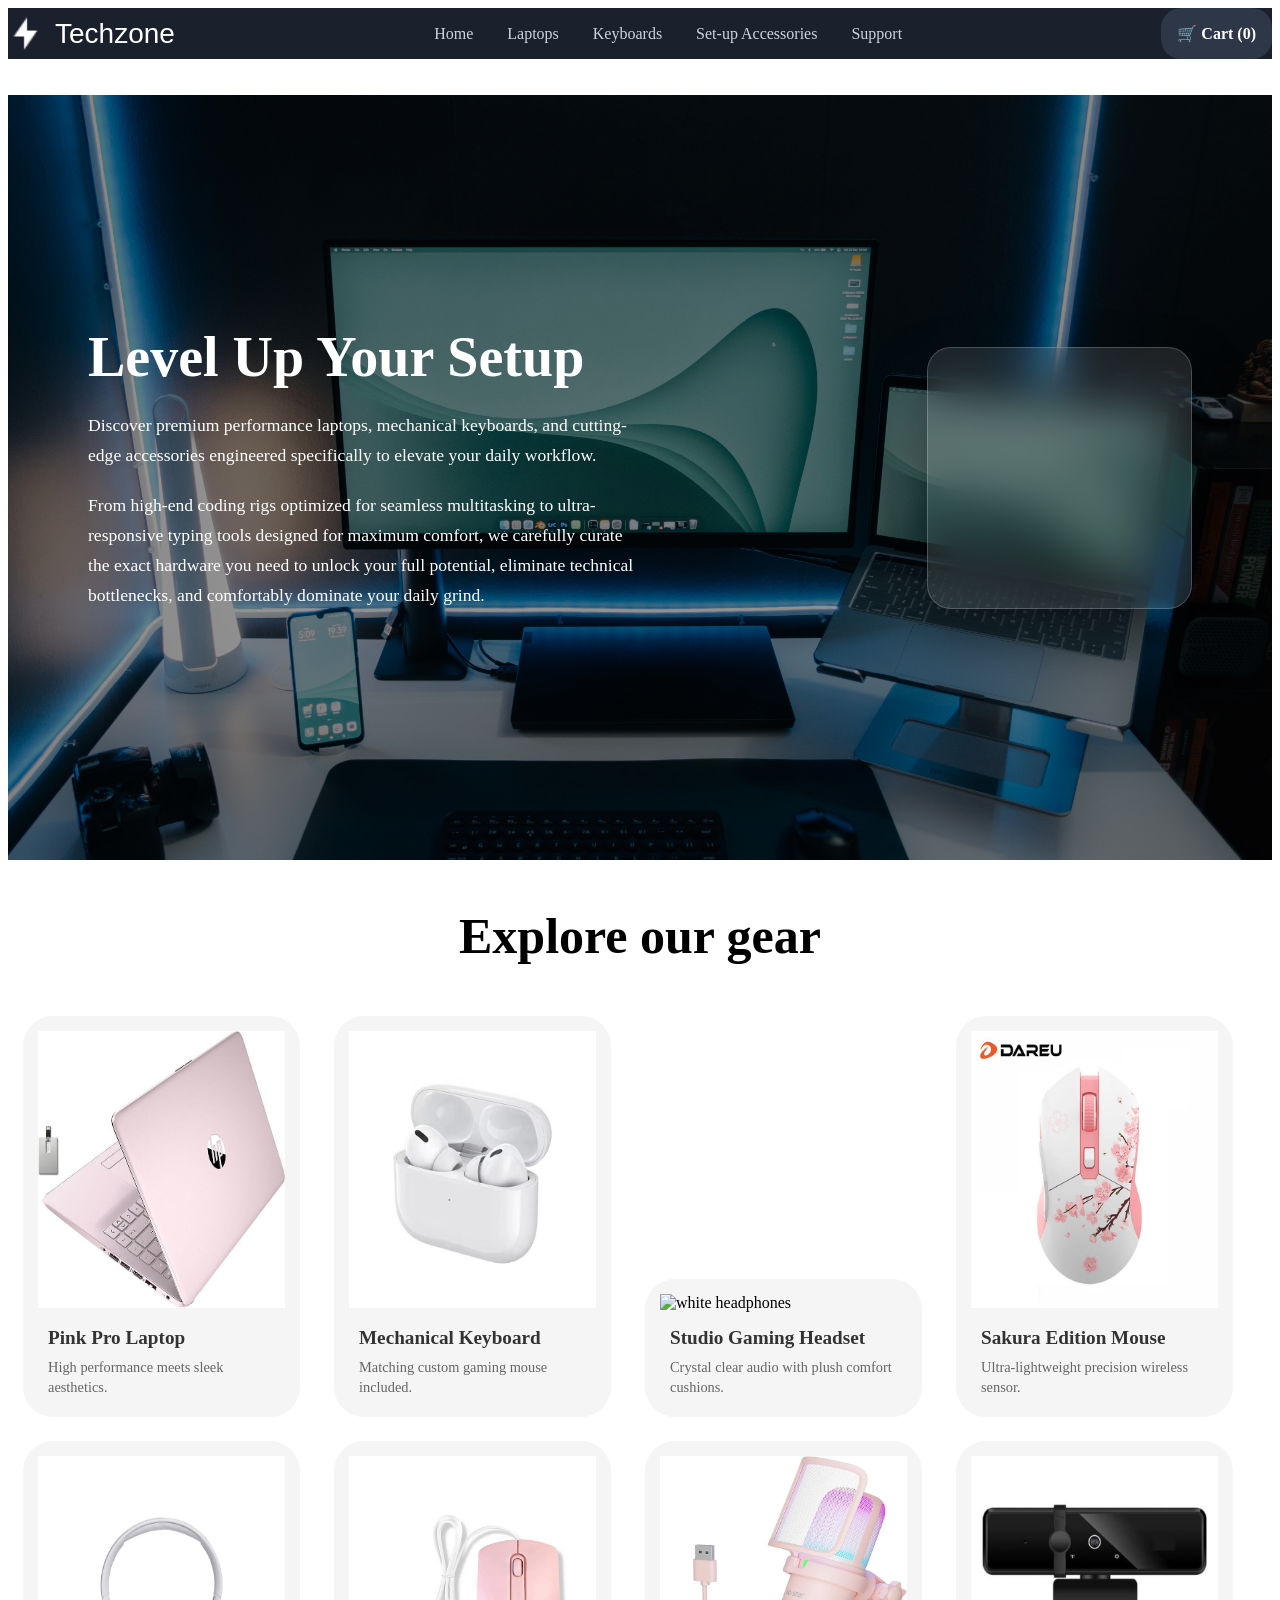
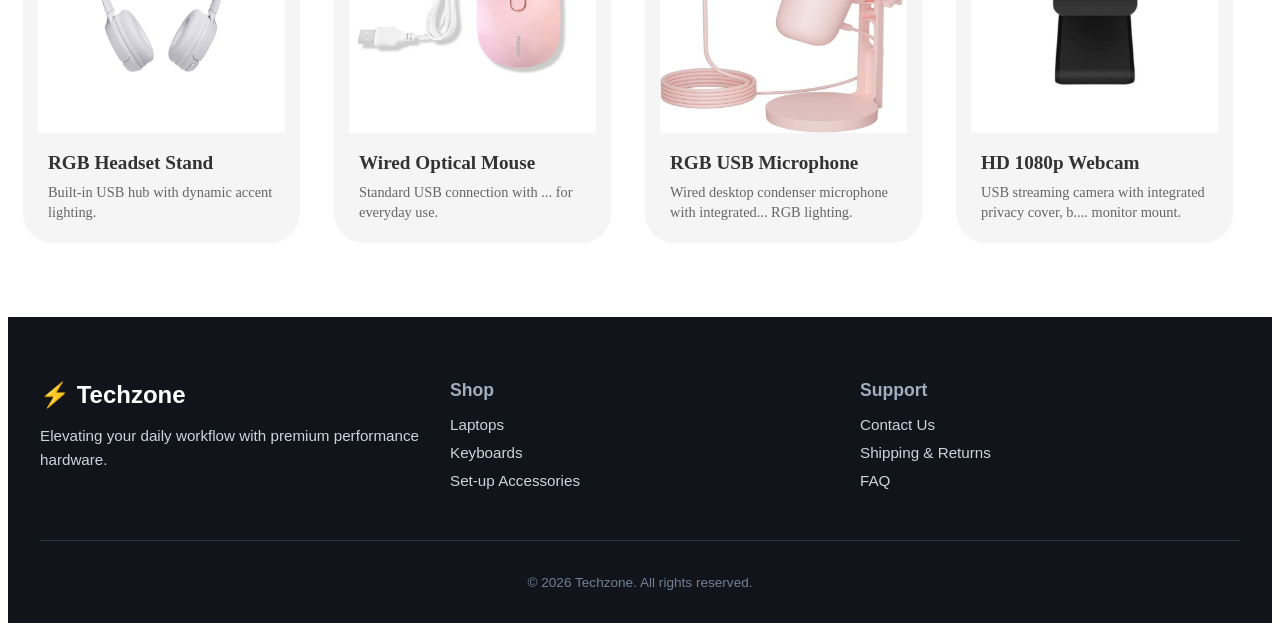
==== index.html @ d5fd4e4f "Add files via upload" ====
<!DOCTYPE html>
<html lang="en">
<head>
    <meta charset="UTF-8">
    <meta name="viewport" content="width=device-width, initial-scale=1.0">
    <title>TechZone - Gadget Catalog</title>
    <link rel="stylesheet" href="style.css">
</head>
<body>
	<header>
		
		<div class="logo-box">
    <img src="logo.png" alt="Logo Icon" class="logo-img">
    <span class="logo-text">Techzone</span>
</div>
     <nav class="nav-links">
        <a href="file:///C:/Users/lumin/Documents/New%20folder/script/index.html">Home</a>
        <a href="file:///C:/Users/lumin/Documents/New%20folder/script/laptop.html">Laptops</a>
        <a href="file:///C:/Users/lumin\Documents/New%20folder/script/Keyboards.html">Keyboards</a>
        <a href="file:///C:/Users/lumin\Documents/New%20folder/script/accessories.html">Set-up Accessories</a>
        
        <a href="file:///C:/Users/lumin\Documents/New%20folder/script/support.html">Support</a>
     </nav>

    
     <div class="cart-box">
        🛒 Cart (<span id="cart-count">0</span>)
    </div>
	</header>
	<br>
   <br>

	<section class="hero-container">
    
    <div class="hero-content">
        <h1>Level Up Your Setup</h1>
        <p>Discover premium performance laptops, mechanical keyboards, and cutting-edge accessories engineered specifically to elevate your daily workflow.</p>
        <p>From high-end coding rigs optimized for seamless multitasking to ultra-responsive typing tools designed for maximum comfort, we carefully curate the exact hardware you need to unlock your full potential, eliminate technical bottlenecks, and comfortably dominate your daily grind.</p>
    </div>

    <div class="hero-popup-slide">
        <iframe src="https://assets.pinterest.com/ext/embed.html?id=31806741112822984" height="454" width="236" frameborder="0" 
        scrolling="no" 
        class="floating-laptop-video" 
        allow="autoplay"></iframe>
    </div>
 
</section>
	
	
	

<section class="product-section" id="products">
    <h2>Explore our gear</h2>
    <div class="product-pic">
    
    <a href="#" class="laptops">
        <img src="pink-laptop.jpg" alt="pink laptop">
        <div class="product-info">
            <h3>Pink Pro Laptop</h3>
            <p>High performance meets sleek aesthetics.</p>
        </div>
    </a>

    <a href="#" class="laptops">
        <img src="Earbuds.jpg" alt="pink keyboard">
        <div class="product-info">
            <h3>Mechanical Keyboard</h3>
            <p>Matching custom gaming mouse included.</p>
        </div>
    </a>

    <a href="#" class="laptops">
        <img src="white-headphonemic.jpg" alt="white headphones">
        <div class="product-info">
            <h3>Studio Gaming Headset</h3>
            <p>Crystal clear audio with plush comfort cushions.</p>
        </div>
    </a>

    <a href="#" class="laptops">
        <img src="designmice.jpg" alt="cherry blossom mouse">
        <div class="product-info">
            <h3>Sakura Edition Mouse</h3>
            <p>Ultra-lightweight precision wireless sensor.</p>
        </div>
    </a>

    <a href="#" class="laptops">
        <img src="download (50).jpg" alt="headphone stand">
        <div class="product-info">
            <h3>RGB Headset Stand</h3>
            <p>Built-in USB hub with dynamic accent lighting.</p>
        </div>
    </a>
     <a href="#" class="laptops">
        <img src="download (36).jpg" alt="headphone stand">
        <div class="product-info">
            <h3>Wired Optical Mouse</h3>
            <p>Standard USB connection with ... for everyday use.</p>
        </div>
    </a>
    <a href="#" class="laptops">
        <img src="pink-microphone.jpg" alt="headphone stand">
        <div class="product-info">
            <h3>RGB USB Microphone</h3>
            <p>Wired desktop condenser microphone with integrated... RGB lighting.</p>
        </div>
    </a>

    <a href="#" class="laptops">
        <img src="High quality.jpg" alt="headphone stand">
        <div class="product-info">
            <h3>HD 1080p Webcam</h3>
            <p>USB streaming camera with integrated privacy cover, b.... monitor mount.</p>
        </div>
    </a>
</div>
</section>
<footer class="site-footer">
    <div class="footer-container">
        <div class="footer-column brand-info">
            <h3>⚡ Techzone</h3>
            <p>Elevating your daily workflow with premium performance hardware.</p>
        </div>

        <div class="footer-column">
            <h4>Shop</h4>
            <ul>
                <li><a href="file:///C:/Users/lumin/Documents/New%20folder/script/laptop.html">Laptops</a></li>
                <li><a href="file:///C:/Users/lumin\Documents/New%20folder/script/Keyboards.html">Keyboards</a></li>
                <li><a href="file:///C:/Users/lumin\Documents/New%20folder/script/accessories.html">Set-up Accessories</a></li>
            </ul>
        </div>

        <div class="footer-column">
            <h4>Support</h4>
            <ul>
                <li><a href="#">Contact Us</a></li>
                <li><a href="#">Shipping & Returns</a></li>
                <li><a href="#">FAQ</a></li>
            </ul>
        </div>
    </div>

    <div class="footer-bottom">
        <p>&copy; 2026 Techzone. All rights reserved.</p>
    </div>
</footer>
	









</body>
---- style.css ----
.logo-box{

   align-items: center;
	display: flex;
	gap: 12px;

}

.logo-img{
	height: 35px;
	width: auto;
	filter: brightness(0) invert(1);

}
.logo-text{

	font-family: 'Segoe UI', sans-serif;
	font-size: 28px;]
	font-weight: bold;}


	header {
    background-color: #1a202c; 
    color: white;
    display: flex;
    justify-content: space-between; 
    align-items: center;       

}
.nav-links a {
    color: #cbd5e1;           
    text-decoration: none;    
    margin: 0 15px;           
    font-weight: 500;
    transition: 0.2s;         
}
.nav-links a:hover {
    color: blue; 
}.cart-box {
    background-color: #2d3748; 
    padding: 16px 16px;
    border-radius: 20px;      
    font-weight: bold;
    cursor: pointer;
}
/* 1. Main Row Container */   
.hero-container {
    display: flex;
    justify-content: space-between;
    align-items: center;
    padding: 60px 80px;     
    min-height: 85vh;       
    position: relative;
    box-sizing: border-box;
    overflow: hidden;
    
   
    background-image: linear-gradient(rgba(0, 0, 0, 0.4), rgba(0, 0, 0, 0.4)), url('computer.jpg');
    background-size: cover;
    background-position: center;
    background-color: #2a2a2a;
}


.hero-content {
    max-width: 50%;
    color: #ffffff;
    text-align: left;
    z-index: 2;
}

/* 3. Typography Adjustments: Clean internal alignment margins */
.hero-content h1 {
    font-size: 3.5rem;
    margin-top: 0;          /* Prevents the title from pushing upward out of bounds */
    margin-bottom: 20px;
    font-weight: 700;
    line-height: 1.2;
}

.hero-content p {
    font-size: 1.1rem;
    line-height: 1.7;
    margin-bottom: 20px;
}

/* 4. The Glass Slide Box: Aligns perfectly on the right column */
.hero-popup-slide {
    width: 263px;
    height: 260px;
    background: rgba(255, 255, 255, 0.1); 
    backdrop-filter: blur(20px); 
    -webkit-backdrop-filter: blur(20px); 
    border: 1px solid rgba(255, 255, 255, 0.2); 
    border-radius: 24px;
    overflow: hidden; 
    box-shadow: 0 30px 60px rgba(0, 0, 0, 0.4);
    z-index: 2;
    
    /* Animation settings */
    opacity: 0;
    animation: slideUpPopup 1.2s ease-out forwards;
}
/* 4. Keeps the internal iframe scaled correctly */
.floating-laptop-video {
    width: 100%;
    height: 100%;

   
} 

/* 5. The Clean Animation Script */
@keyframes slideUpPopup {
    from {
        opacity: 0;
        transform: translateY(80px);
    }
    to {
        opacity: 1;
        transform: translateY(0);
    }
}
h2 {
text-align: center;
font-weight: bold;
font-size: 50px;
padding-top: 5px;

}
/* 1. Target the correct class name with the 's' */
.laptops {
    display: inline-block;
    width: 277px;         /* Change this number to make the whole card bigger or smaller */
    border-radius: 30px;
   /* Combined border-color and style so it shows up */
    border-spacing: 20px;
     overflow: hidden;  /* Keeps the image corners rounded cleanly */
     padding: 15px;  
     background-color: whitesmoke;
     box-sizing: border-box;
    margin-bottom: 15px;
    margin:  10px 15px;
   
}
.laptops, .laptops p, .laptops h3{

text-decoration: none;
color: inherit;


}

/* 2. Target the image inside so it shrinks to fit the 300px box perfectly */
.laptops img {
    width: 100%;
    height: 277px; 
    text-decoration: none;
}
/* Creates breathing room for the text zone below the image */
.product-info {
    padding: 15px 10px 5px 10px;
      
    text-align: left; /* Aligns text cleanly to the left edge */
}

/* Styles the product name title */
.product-info h3 {
    margin: 0 0 8px 0;
    font-size: 1.2rem;
    color: #333333; /* Dark gray color for good readability against the white background */
    font-weight: 600;
    
}

/* Styles the small secondary description */
.product-info p {
    margin: 0;
    font-size: 0.9rem;
    color: #666666; /* Lighter slate gray for auxiliary text details */
    line-height: 1.4;
    
}
/* Footer Base Styles */
.site-footer {
    background-color: #11141a; /* Matches your dark header */
    color: #ffffff;
    padding: 40px 20px 20px 20px;
    font-family: sans-serif;
    margin-top: 60px; /* Pushes footer away from content */
}

/* Flexbox Layout for Columns */
.footer-container {
    max-width: 1200px;
    margin: 0 auto;
    display: flex;
    justify-content: space-between;
    flex-wrap: wrap;
    gap: 30px;
}

.footer-column {
    flex: 1;
    min-width: 200px;
}

/* Typography & Links */
.footer-column h3 {
    font-size: 1.5rem;
    margin-bottom: 15px;
}

.footer-column h4 {
    font-size: 1.1rem;
    color: #a0aec0; /* Subtle grey for headings */
    margin-bottom: 15px;
}

.footer-column p {
    color: #cbd5e0;
    line-height: 1.6;
    font-size: 0.95rem;
}

.footer-column ul {
    list-style: none;
    padding: 0;
    margin: 0;
}

.footer-column ul li {
    margin-bottom: 10px;
}

.footer-column ul li a {
    color: #cbd5e0;
    text-decoration: none;
    font-size: 0.95rem;
    transition: color 0.2s ease;
}

/* Hover Effect */
.footer-column ul li a:hover {
    color: #ffffff; 
}

/* Copyright Bar */
.footer-bottom {
    max-width: 1200px;
    margin: 40px auto 0 auto;
    padding-top: 20px;
    border-top: 1px solid #2d3748; /* Thin divider line */
    text-align: center;
    font-size: 0.85rem;
    color: #718096;
}
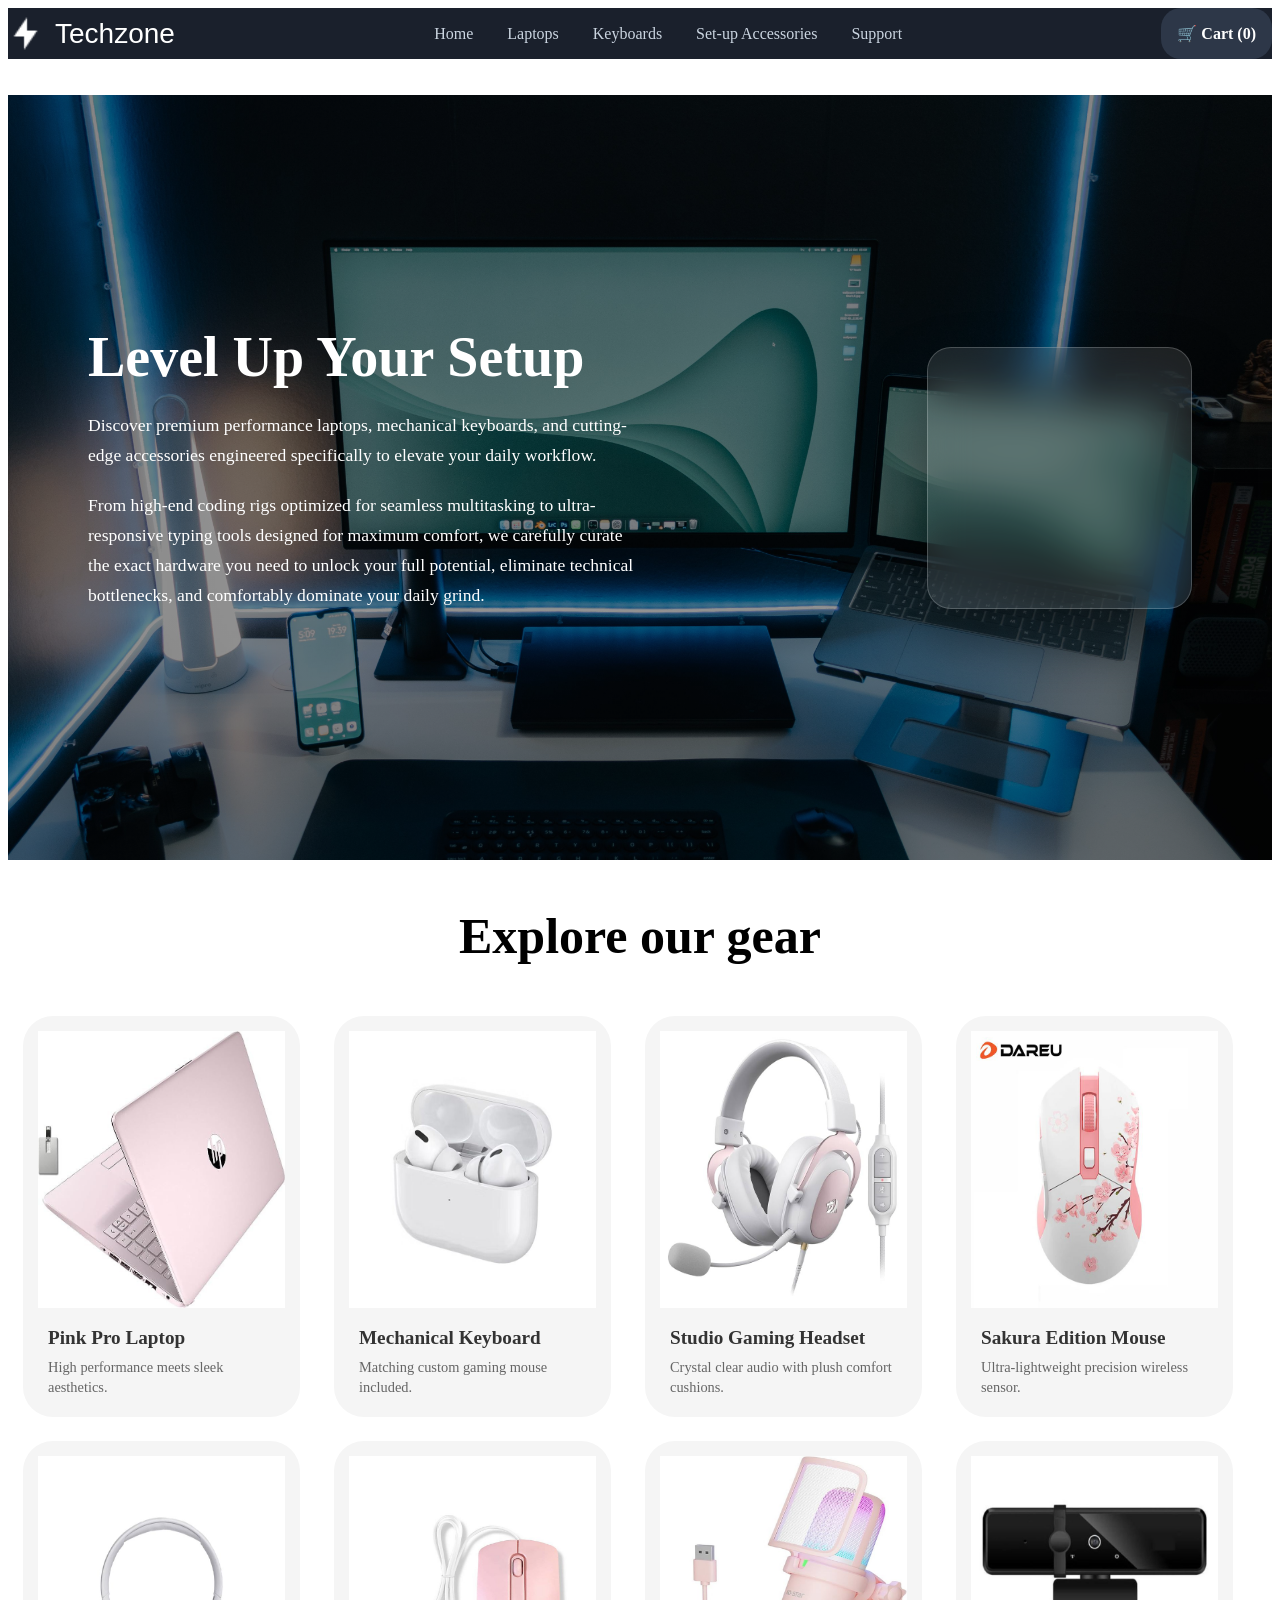
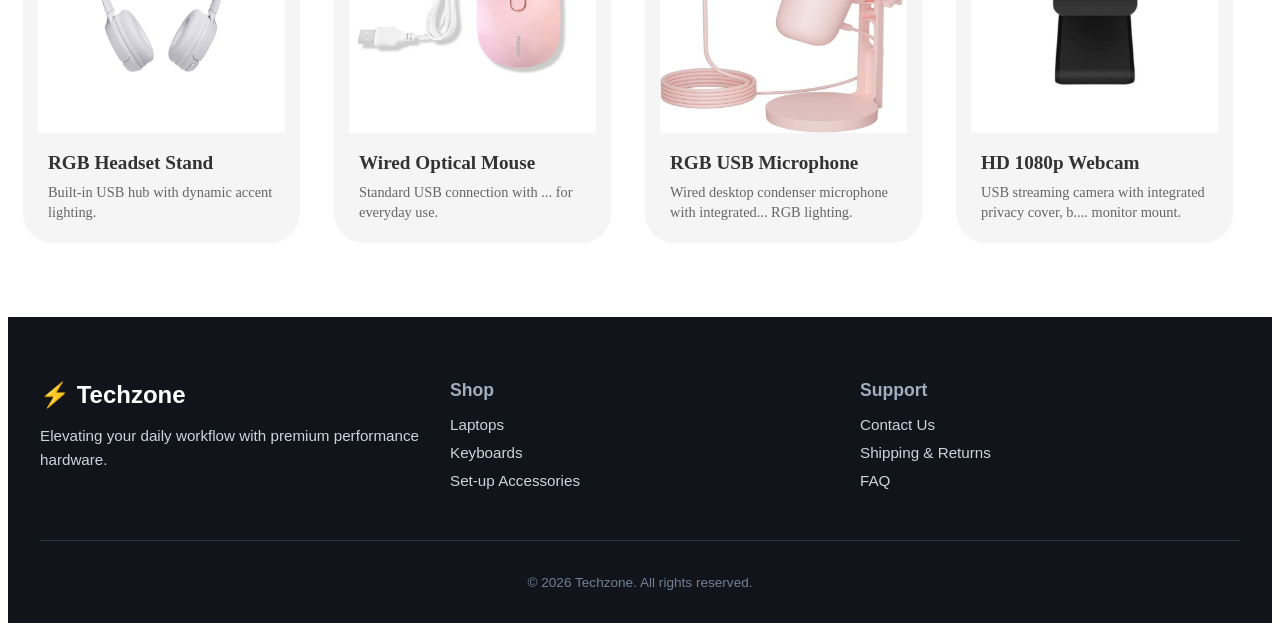
==== commit b927e590: "Update index.html" ====
--- a/index.html
+++ b/index.html
@@ -15,12 +15,12 @@
     <span class="logo-text">Techzone</span>
 </div>
      <nav class="nav-links">
-        <a href="file:///C:/Users/lumin/Documents/New%20folder/script/index.html">Home</a>
-        <a href="file:///C:/Users/lumin/Documents/New%20folder/script/laptop.html">Laptops</a>
-        <a href="file:///C:/Users/lumin\Documents/New%20folder/script/Keyboards.html">Keyboards</a>
-        <a href="file:///C:/Users/lumin\Documents/New%20folder/script/accessories.html">Set-up Accessories</a>
+        <a href="index.html">Home</a>
+        <a href="laptop.html">Laptops</a>
+        <a href="Keyboards.html">Keyboards</a>
+        <a href="accessories.html">Set-up Accessories</a>
         
-        <a href="file:///C:/Users/lumin\Documents/New%20folder/script/support.html">Support</a>
+        <a href="support.html">Support</a>
      </nav>
 
     
@@ -158,4 +158,4 @@
 
 
 
-</body>+</body>
